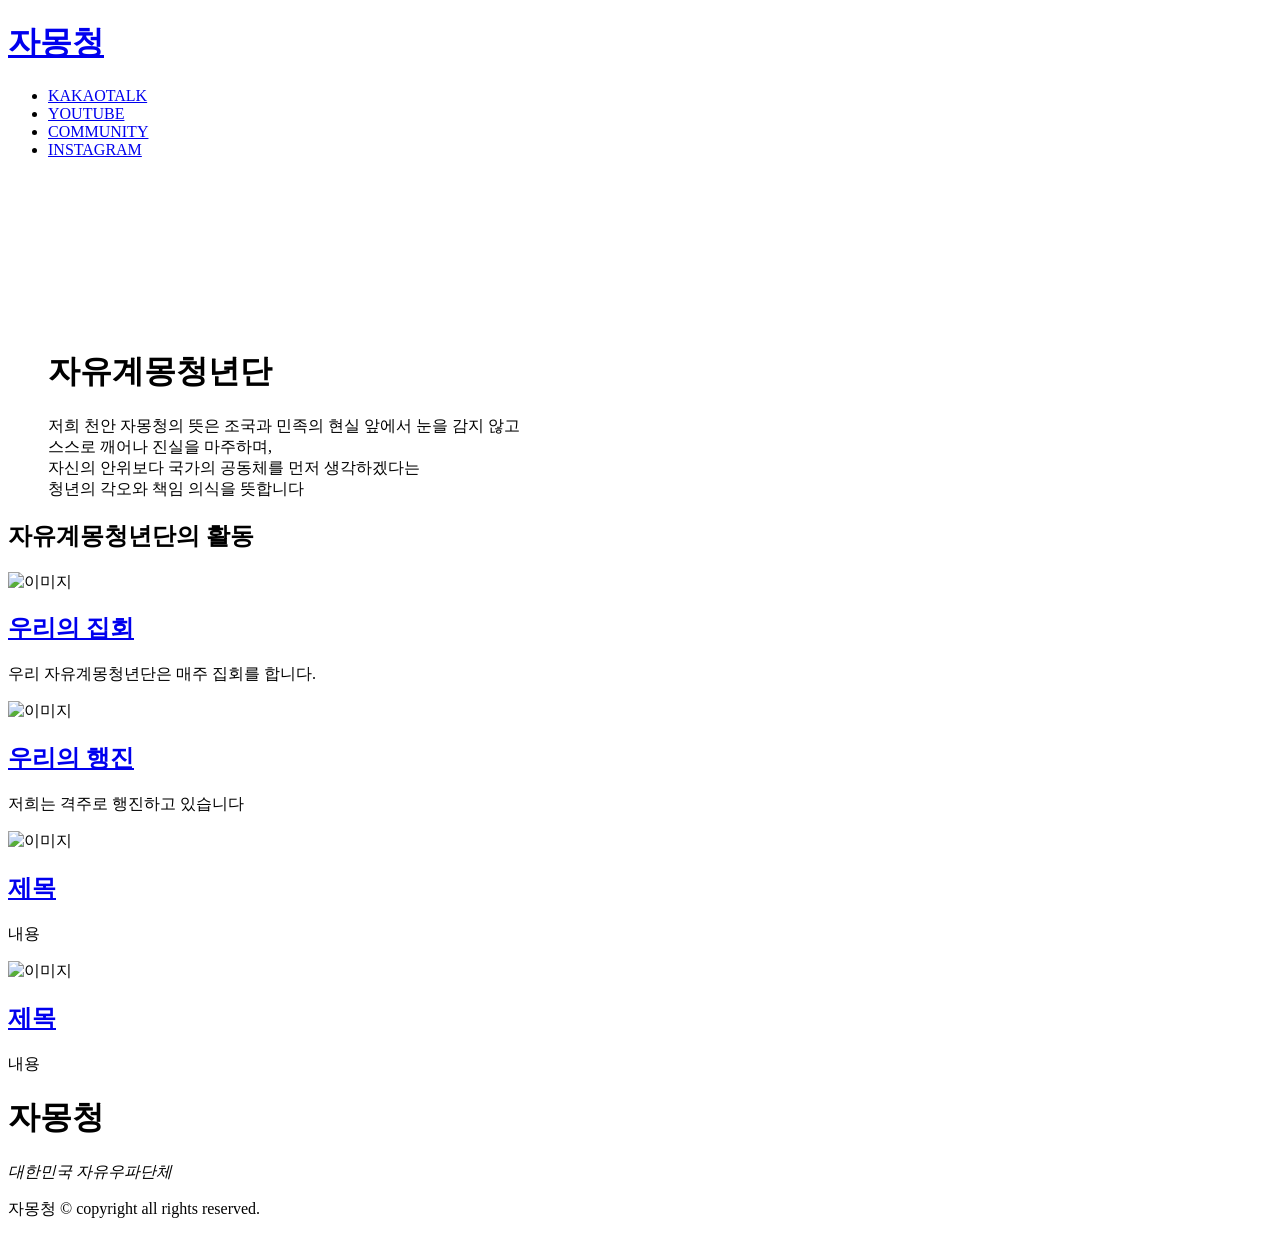
==== index.html @ 0a71f0fd "Add files via upload" ====
<!DOCTYPE html>
<html lang="ko">
<head>
    <meta charset="UTF-8">
    <meta http-equiv="X-UA-Compatible" content="IE=edge">
    <meta name="viewport" content="width=device-width, initial-scale=1.0">
    <title>자유계몽청년단</title>
    <link rel="icon" href="image/IMG_3595.jpeg" type="image/x-icon">
    <link rel="stylesheet" href="jamong.css">
    <script defer src="js/ie.js"></script>
</head>
<body>
<header>
    <div class="inner">
        <h1><a href="#">자몽청</a></h1>
            <ul id="gnb">
                <li><a href="https://open.kakao.com/o/gdOudoNh">KAKAOTALK</a></li>
                    <li><a href="https://www.youtube.com/@%EC%B2%9C%EC%95%88%EC%9E%90%EB%AA%BD%EC%B2%AD">YOUTUBE</a></li>
                    <li><a href="#">COMMUNITY</a></li>
                    <li><a href="https://www.instagram.com/cheonan_free_youth/">INSTAGRAM</a></li>
            </ul>
            <ul class="util">
            </ul>
        </div>
    </header>
    <figure>
        <video src="2026-01-22_22_57_45_video.mp4" autoplay muted loop></video>
        <div class="inner">
            <h1>자유계몽청년단</h1>
            <p>저희 천안 자몽청의 뜻은 조국과 민족의 현실 앞에서 눈을 감지 않고 <br>스스로 깨어나 진실을 마주하며,<br>자신의 안위보다 국가의 공동체를 먼저 생각하겠다는<br>청년의 각오와 책임 의식을 뜻합니다</p>
                </div>
                </figure>
                <section>
                    <div class="inner">
                        <h1>자유계몽청년단의 활동</h1>
                        <div class="wrap">
                            <article>
                        <div class="pic">
                            <img src="image/KakaoTalk_20260122_233502518.jpg" alt="이미지">
                        </div>
                        <h2><a href="#"> 우리의 집회</a></h2>
                        <p>우리 자유계몽청년단은 매주 집회를 합니다.</p>
                    </article>
                        <article>
                        <div class="pic">
                        <img src="image/KakaoTalk_20260122_235908551.jpg" alt="이미지">
                        </div>
                        <h2><a href="#">우리의 행진</a></h2>
                        <p>저희는 격주로 행진하고 있습니다</p>
                    </article>
                                                <article>
                        <div class="pic">
                            <img src="" alt="이미지">
                        </div>
                        <h2><a href="#"> 제목</a></h2>
                        <p>내용</p>
                    </article>
                                                <article>
                        <div class="pic">
                            <img src="" alt="이미지">
                        </div>
                        <h2><a href="#">제목</a></h2>
                        <p>내용</p>
                    </article>
                    </div>
                    </div>
                    </section>
                    <footer>
                        <div class="inner">
                        <div class="upper">
                            <h1>자몽청</h1>
                        </div>

                        <div class="lower">
                            <address>
                                대한민국 자유우파단체<br>
                                </address>
                                <p> 자몽청 &copy; copyright all rights reserved.</p>
                                </div>
                                </div>
                                </footer>
</body>
</html>
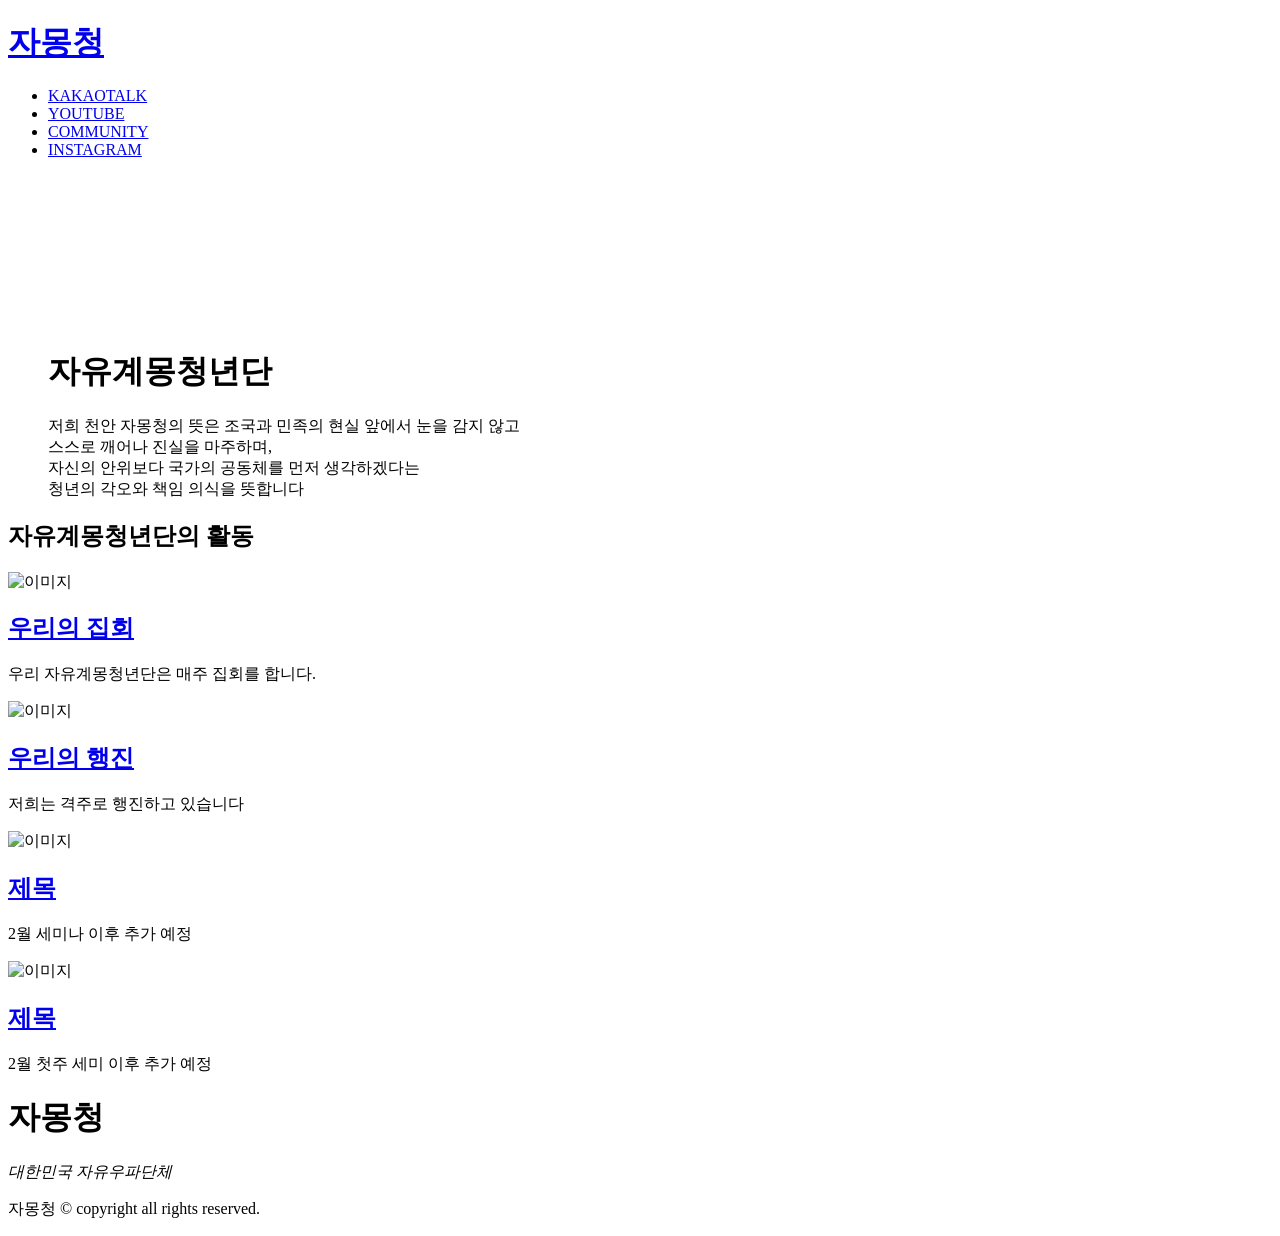
==== commit a3b8d84d: "index.html" ====
--- a/index.html
+++ b/index.html
@@ -50,17 +50,17 @@
                     </article>
                                                 <article>
                         <div class="pic">
-                            <img src="" alt="이미지">
+                            <img src="image/IMG_1340.jpg" alt="이미지">
                         </div>
                         <h2><a href="#"> 제목</a></h2>
-                        <p>내용</p>
+                        <p>2월 세미나 이후 추가 예정</p>
                     </article>
                                                 <article>
                         <div class="pic">
                             <img src="" alt="이미지">
                         </div>
                         <h2><a href="#">제목</a></h2>
-                        <p>내용</p>
+                        <p>2월 첫주 세미 이후 추가 예정</p>
                     </article>
                     </div>
                     </div>
@@ -81,3 +81,6 @@
                                 </footer>
 </body>
 </html>
+
+
+
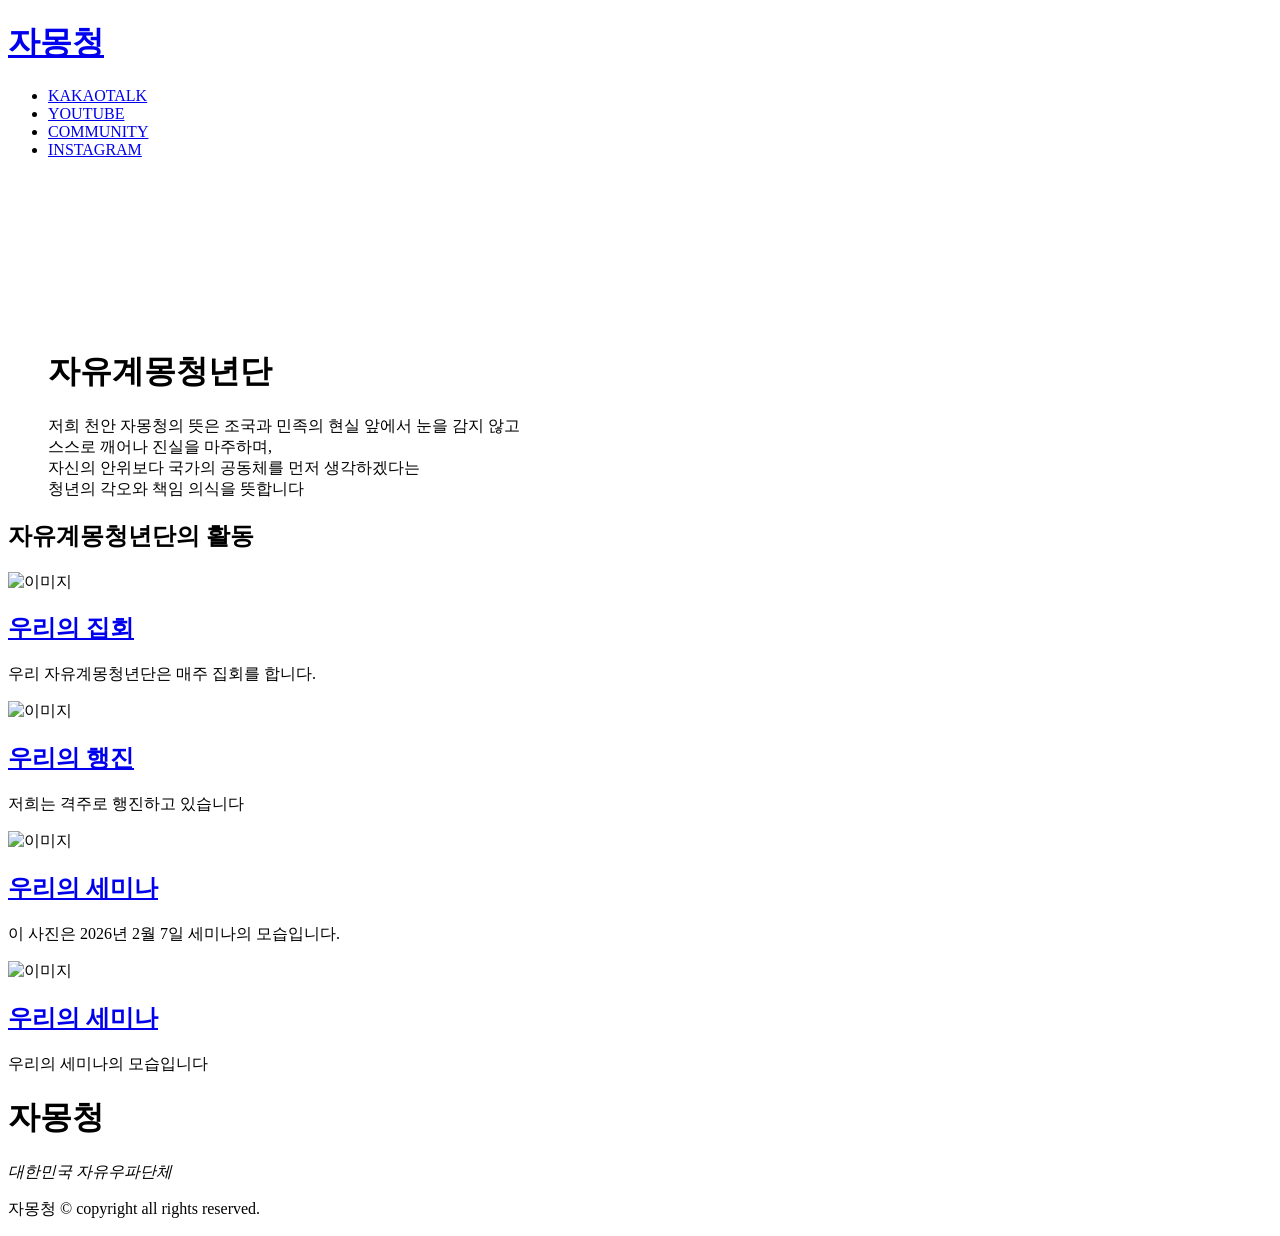
==== commit 79624028: "index.html" ====
--- a/index.html
+++ b/index.html
@@ -50,17 +50,17 @@
                     </article>
                                                 <article>
                         <div class="pic">
-                            <img src="image/IMG_1340.jpg" alt="이미지">
+                            <img src="IMG_1340.jpg" alt="이미지">
                         </div>
-                        <h2><a href="#"> 제목</a></h2>
-                        <p>2월 세미나 이후 추가 예정</p>
+                        <h2><a href="#"> 우리의 세미나</a></h2>
+                        <p>이 사진은 2026년 2월 7일 세미나의 모습입니다.</p>
                     </article>
                                                 <article>
                         <div class="pic">
-                            <img src="" alt="이미지">
+                            <img src="signal-2026-02-07-223456.jpeg" alt="이미지">
                         </div>
-                        <h2><a href="#">제목</a></h2>
-                        <p>2월 첫주 세미 이후 추가 예정</p>
+                        <h2><a href="#">우리의 세미나</a></h2>
+                        <p>우리의 세미나의 모습입니다</p>
                     </article>
                     </div>
                     </div>
@@ -84,3 +84,5 @@
 
 
 
+
+
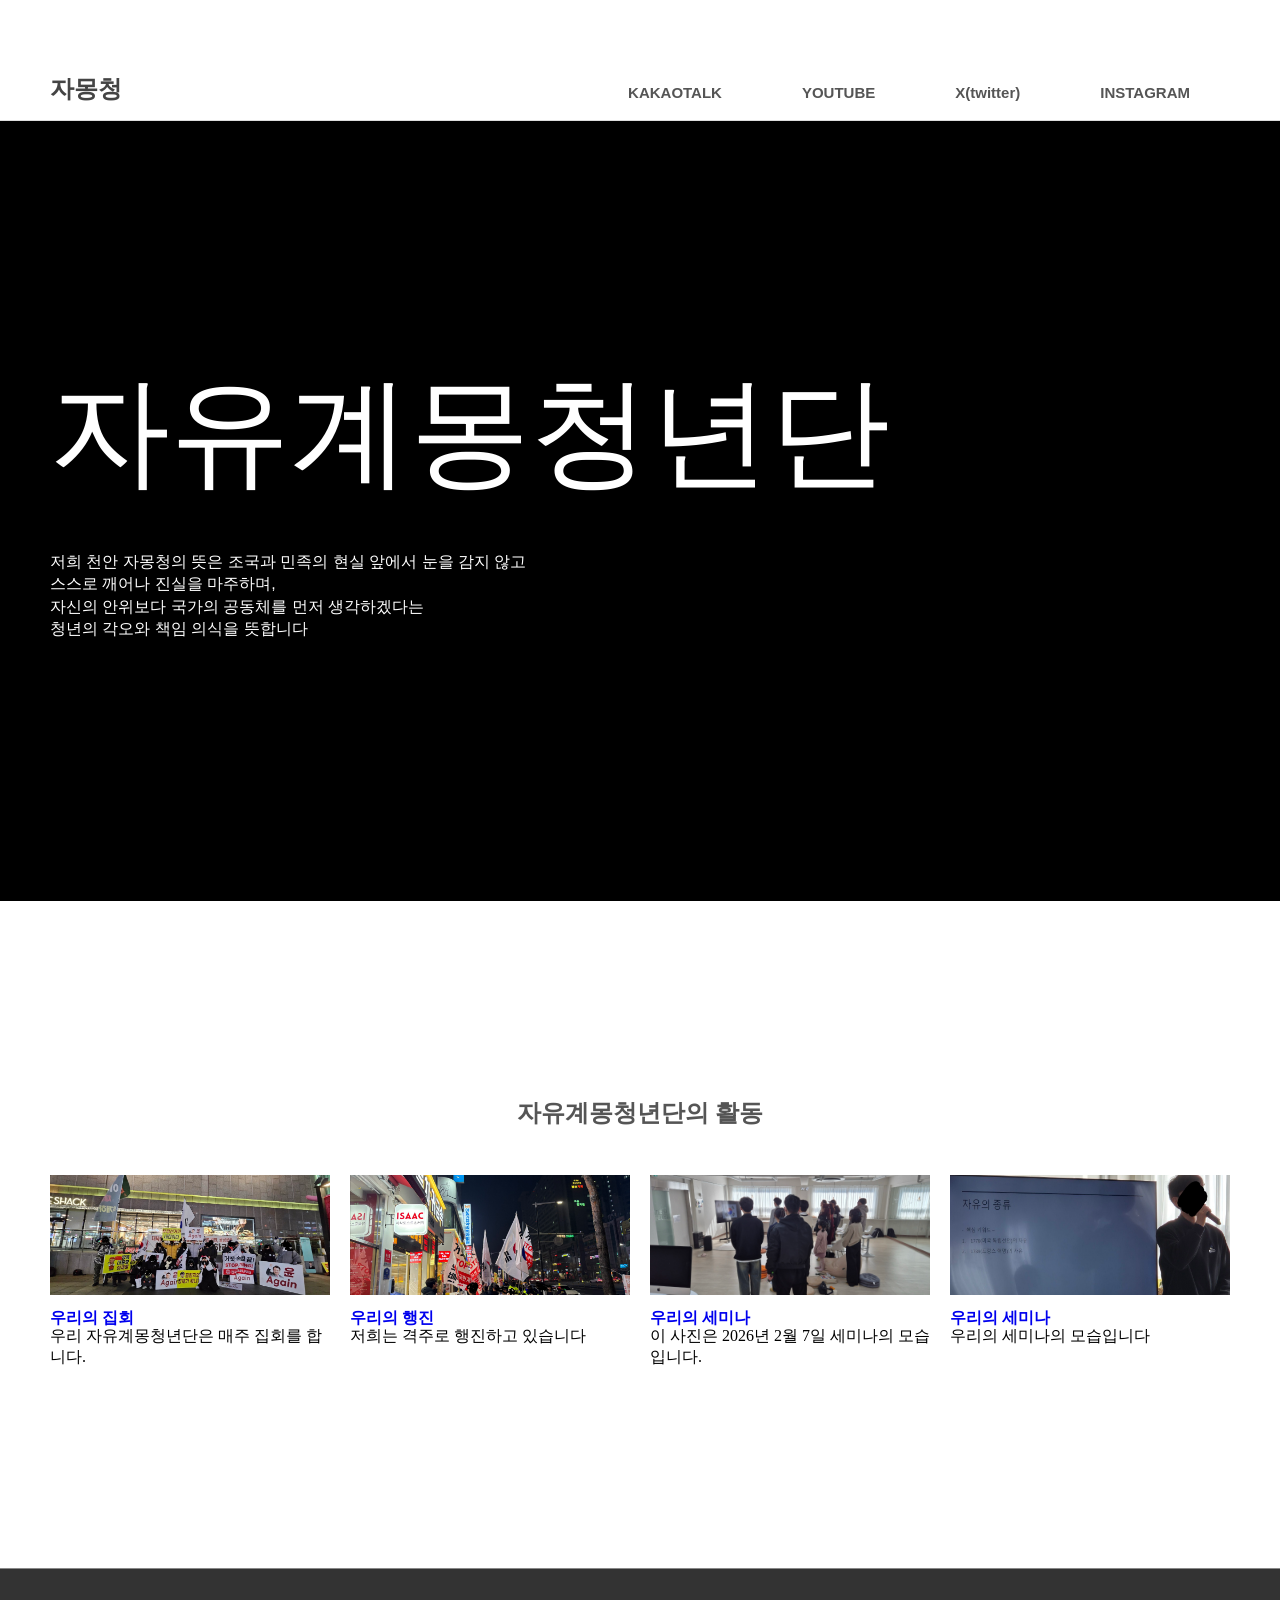
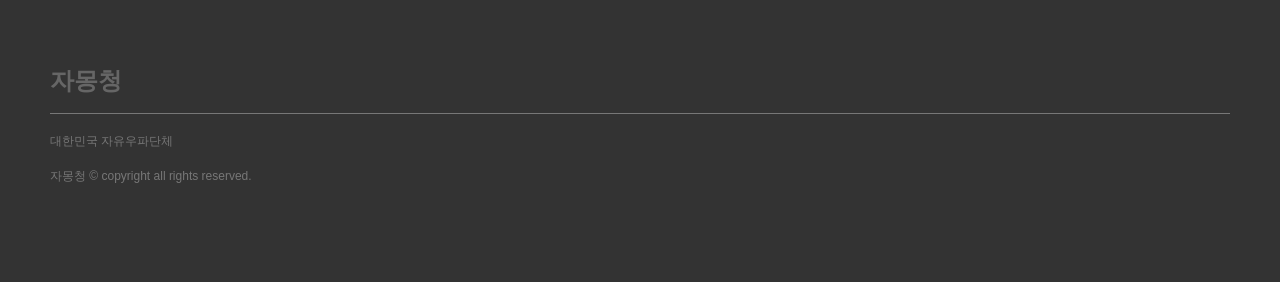
==== commit fe0b241d: "Add files via upload" ====
--- a/index.html
+++ b/index.html
@@ -16,7 +16,7 @@
             <ul id="gnb">
                 <li><a href="https://open.kakao.com/o/gdOudoNh">KAKAOTALK</a></li>
                     <li><a href="https://www.youtube.com/@%EC%B2%9C%EC%95%88%EC%9E%90%EB%AA%BD%EC%B2%AD">YOUTUBE</a></li>
-                    <li><a href="#">COMMUNITY</a></li>
+                    <li><a href="https://x.com/cheonan_youth?s=21">X(twitter)</a></li>
                     <li><a href="https://www.instagram.com/cheonan_free_youth/">INSTAGRAM</a></li>
             </ul>
             <ul class="util">
@@ -38,28 +38,28 @@
                         <div class="pic">
                             <img src="image/KakaoTalk_20260122_233502518.jpg" alt="이미지">
                         </div>
-                        <h2><a href="#"> 우리의 집회</a></h2>
+                        <h2><a href="detail1.html"> 우리의 집회</a></h2>
                         <p>우리 자유계몽청년단은 매주 집회를 합니다.</p>
                     </article>
                         <article>
                         <div class="pic">
                         <img src="image/KakaoTalk_20260122_235908551.jpg" alt="이미지">
                         </div>
-                        <h2><a href="#">우리의 행진</a></h2>
+                        <h2><a href="detail2.html">우리의 행진</a></h2>
                         <p>저희는 격주로 행진하고 있습니다</p>
                     </article>
                                                 <article>
                         <div class="pic">
-                            <img src="IMG_1340.jpg" alt="이미지">
+                            <img src="./image/IMG_1340.jpg" alt="이미지">
                         </div>
-                        <h2><a href="#"> 우리의 세미나</a></h2>
+                        <h2><a href="detail3.html"> 우리의 세미나</a></h2>
                         <p>이 사진은 2026년 2월 7일 세미나의 모습입니다.</p>
                     </article>
                                                 <article>
                         <div class="pic">
-                            <img src="signal-2026-02-07-223456.jpeg" alt="이미지">
+                            <img src="image/signal-2026-02-07-223456.jpeg" alt="이미지">
                         </div>
-                        <h2><a href="#">우리의 세미나</a></h2>
+                        <h2><a href="detail3.html">우리의 세미나</a></h2>
                         <p>우리의 세미나의 모습입니다</p>
                     </article>
                     </div>
@@ -86,3 +86,11 @@
 
 
 
+
+
+
+
+
+
+
+
--- a/jamong.css
+++ b/jamong.css
@@ -0,0 +1,214 @@
+@charset 'utf-8';
+* {
+    margin: 0px;
+    padding: 0px;
+    box-sizing: border-box;
+}
+ul,ol {
+    list-style: none;
+}
+a {
+    text-decoration: none;
+}
+header 
+{
+    width: 100%;
+    border-bottom: 1px solid #ddd;
+}
+header .inner{
+    width: 1180px;
+    height:120px;
+    margin:0px auto;    
+    position:relative;
+}
+header .inner h1{
+    position:absolute;
+    left: 0px;
+    bottom: 15px;
+}
+header .inner h1 a{
+    font: bold 24px/1 "arial";
+    color:#444;
+}
+header .inner .utli{
+    position:absolute;
+    top: 20px;
+    right:30px;
+}
+header .inner .util li{
+    float:left;
+}
+header .inner .util li a{
+    display:block;
+    font : 12px/1 "arial";
+    color:#999;
+    padding: 0px 10px;
+}
+header .inner #gnb{
+    position:absolute;
+    bottom:0px;
+    right:0px;
+}
+header .inner #gnb li{
+    float: left;
+}
+header .inner #gnb li a{
+    display:block;
+    font: bold 15px/1 "arial";
+    color:#555;
+    padding: 20px 40px;
+    transition: all 0.5s;
+}
+header .inner #gnb li a:hover{
+    background: #555;
+    color: #fff;
+}
+figure{
+    width:100%;
+    height:calc(100vh - 120px);
+    background: #000;
+    position: relative;
+    overflow: hidden;
+    padding-top: 250px;
+}
+figure video{
+    object-fit: cover;
+    width:100%;
+    height: 100%;
+    opacity:0.3;
+    position:absolute;
+    top: 0px;
+    left: 0px;
+}
+figure .inner{
+    width: 1180px;
+    margin: 0px auto;
+    position: relative;
+}
+figure .inner h1{
+    font: normal 120px/1 "arial";
+    color: #fff;
+    margin-bottom: 60px;
+}
+figure .inner p{
+    font:16px/1.4 "arial";
+    color: #fff;
+    margin-bottom: 60px;
+}
+figure .inner a{
+    display:block;
+    width: 400px;
+    height: 30px;
+    border:1px solid #bbb;
+    font: bold 11px/30px;
+    color:#fff;
+    text-align:center;
+    letter-spacing:1px;
+    transition: all 0.5s;
+}
+figure .inner a:hover {
+    background: #fff;
+    color: #555;
+}
+section {
+    width:100%;
+    padding:200px 0px;
+}
+section .inner{
+    width: 1180px;
+    margin: 0px auto;
+}
+section .inner h1{
+    font: bold 24px/1 "arial";
+    color: #555;
+    text-align:center;
+    margin-bottom: 50px;
+}
+section .inner .wrap{
+    width: 100%;
+}
+section .inner .wrap::after{
+    content:"";
+    display:block;
+    clear: both;
+}
+section .inner .wrap article{
+    width: 280px;
+    float: left;
+    margin-right: 20px;
+}
+section .inner .wrap article:last-child{
+    margin-right: 0px;
+}
+section .inner .wrap article h2{
+    font:bold 16px/1 "arial";
+    color: #777;
+}
+section .inner.wrap article p{
+    font: 14px/1.4 "arial";
+    color: #777;
+}
+section .inner .wrap article .pic{
+    width: 100%;
+    height: 120px;
+    background: #333;
+    margin-bottom:15px;
+    position: relative;
+    overflow: hidden;
+}
+section .inner .wrap article .pic img{
+    object-fit:cover;
+    width:100%;
+    height:100%;
+}
+footer {
+    width: 100%;
+    background: #333;
+    padding: 100px 0px;
+    border-top: 1px solid #888;
+}
+footer .inner{
+    width: 1180px;
+    margin: 0px auto;
+}
+footer .inner .upper{
+    width: 100%;
+    border-bottom: 1px solid #777;
+    padding-bottom: 20px;
+}
+footer .inner .upper::after{
+    content:"";
+    display: block;
+    clear: both;
+}
+footer .inner .upper h1 {
+float:left;
+font: bold 24px/1 "arial";
+color: #666;
+}
+footer .inner .upper ul {
+    float:right;
+}
+footer .inner .upper ul li{
+    float: left;
+    margin-left:20px;
+}
+footer .inner .upper ul li a{
+    font: bold 14px/1 "arial";
+    color: #666;
+}
+footer .inner .lower{
+    width: 100%;
+    padding-top:20px;
+}
+footer .inner .lower address {
+    width: 100%;
+    font: 12px/1.3 "arial";
+    color: #777;
+    margin-bottom:20px;
+}
+footer .inner .lower p{
+    width: 100%;
+    font: 12px/1 "arial";
+    color:#777;
+}
